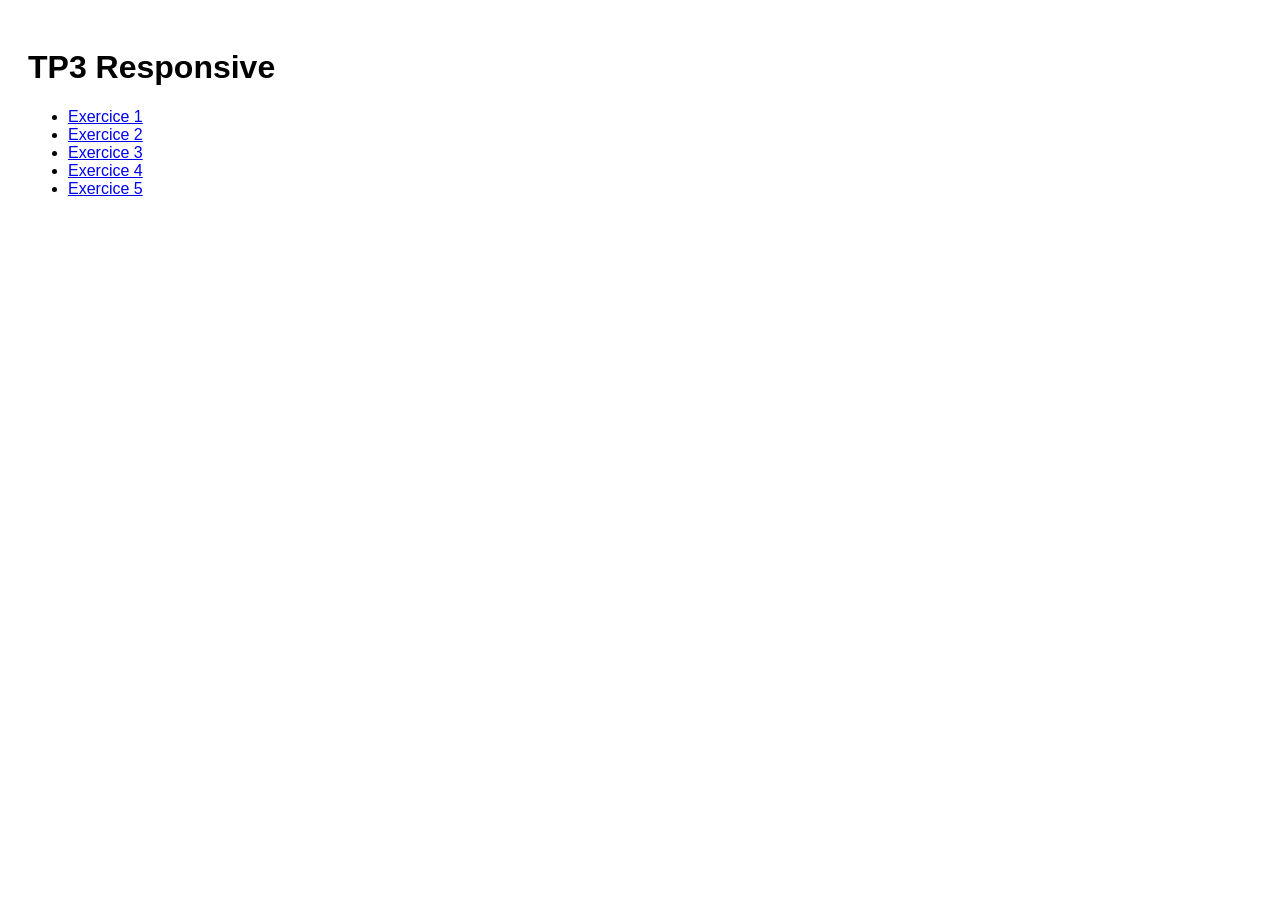
==== index.html @ 2e4f617b "Add initial index.html file with navigation links" ====
<!DOCTYPE html>
<html>
<head><meta charset="UTF-8"><title>TP3</title></head>
<body style="font-family:sans-serif;padding:20px">
<h1>TP3 Responsive</h1>
<ul>
<li><a href="exercice1.html">Exercice 1</a></li>
<li><a href="exercice2.html">Exercice 2</a></li>
<li><a href="exercice3.html">Exercice 3</a></li>
<li><a href="exercice4.html">Exercice 4</a></li>
<li><a href="exercice5.html">Exercice 5</a></li>
</ul>
</body>
</html>
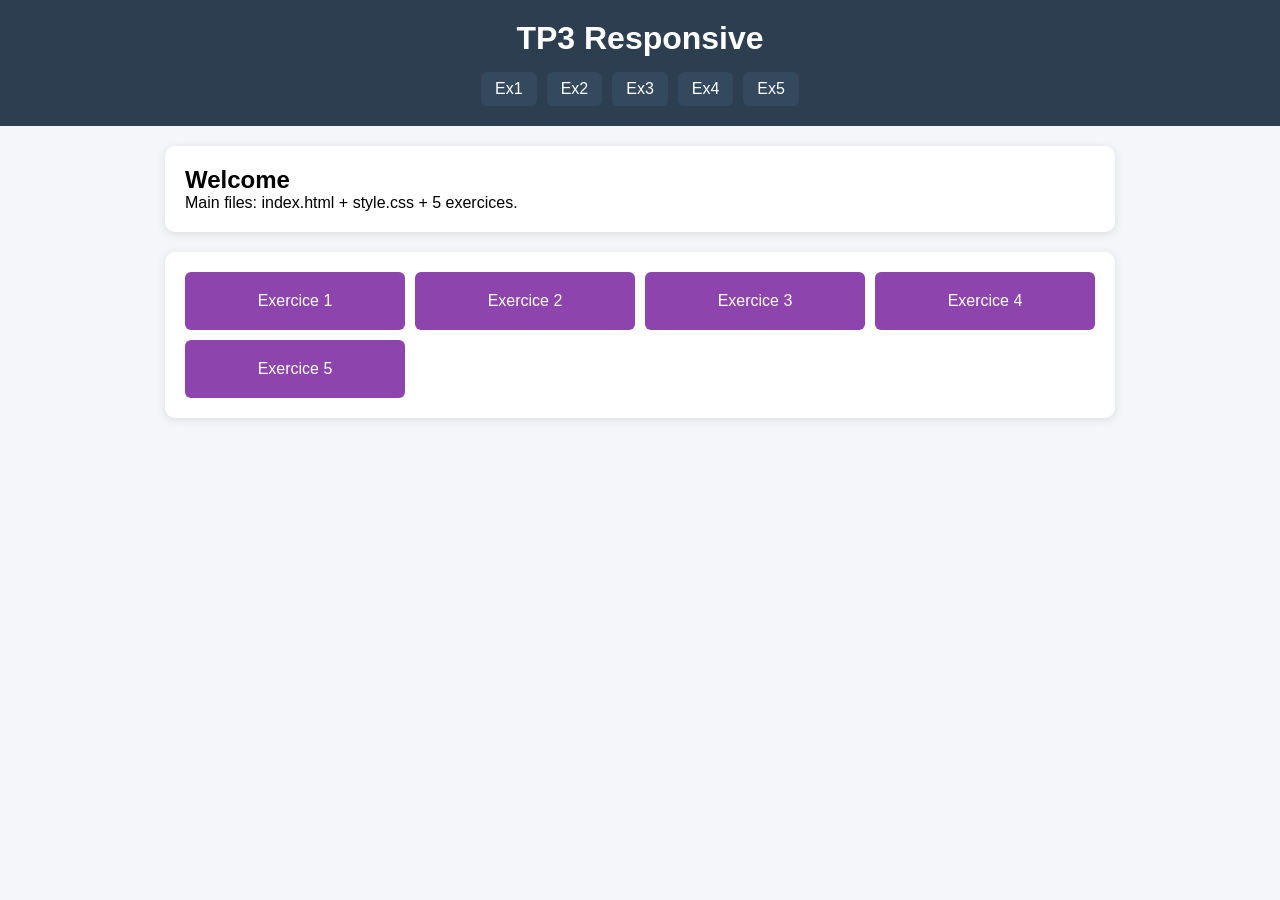
==== commit ed91b86b: "Update index.html for responsiveness and structure" ====
--- a/index.html
+++ b/index.html
@@ -1,14 +1,34 @@
 <!DOCTYPE html>
-<html>
-<head><meta charset="UTF-8"><title>TP3</title></head>
-<body style="font-family:sans-serif;padding:20px">
+<html lang="fr">
+<head>
+<meta charset="UTF-8">
+<meta name="viewport" content="width=device-width, initial-scale=1.0">
+<title>TP3 - Shayma</title>
+<link rel="stylesheet" href="style.css">
+</head>
+<body>
+<header>
 <h1>TP3 Responsive</h1>
-<ul>
-<li><a href="exercice1.html">Exercice 1</a></li>
-<li><a href="exercice2.html">Exercice 2</a></li>
-<li><a href="exercice3.html">Exercice 3</a></li>
-<li><a href="exercice4.html">Exercice 4</a></li>
-<li><a href="exercice5.html">Exercice 5</a></li>
-</ul>
+<nav>
+<a href="exercice1.html">Ex1</a>
+<a href="exercice2.html">Ex2</a>
+<a href="exercice3.html">Ex3</a>
+<a href="exercice4.html">Ex4</a>
+<a href="exercice5.html">Ex5</a>
+</nav>
+</header>
+<section>
+<h2>Welcome</h2>
+<p>Main files: index.html + style.css + 5 exercices.</p>
+</section>
+<section>
+<div class="grid">
+<div class="item"><a href="exercice1.html" style="color:white; text-decoration:none">Exercice 1</a></div>
+<div class="item"><a href="exercice2.html" style="color:white; text-decoration:none">Exercice 2</a></div>
+<div class="item"><a href="exercice3.html" style="color:white; text-decoration:none">Exercice 3</a></div>
+<div class="item"><a href="exercice4.html" style="color:white; text-decoration:none">Exercice 4</a></div>
+<div class="item"><a href="exercice5.html" style="color:white; text-decoration:none">Exercice 5</a></div>
+</div>
+</section>
 </body>
 </html>
--- a/style.css
+++ b/style.css
@@ -0,0 +1,11 @@
+* { box-sizing: border-box; margin: 0; padding: 0; font-family: Arial, sans-serif; }
+body { background: #f4f6f9; }
+header { background: #2c3e50; color: #fff; padding: 20px; text-align: center; }
+nav { display: flex; justify-content: center; gap: 10px; flex-wrap: wrap; margin-top: 15px; }
+nav a { color: #fff; background: #34495e; padding: 8px 14px; border-radius: 6px; text-decoration: none; }
+section { background: #fff; max-width: 950px; margin: 20px auto; padding: 20px; border-radius: 10px; box-shadow: 0 2px 10px rgba(0,0,0,0.1); }
+.grid { display: grid; grid-template-columns: repeat(4, 1fr); gap: 10px; }
+.item { background: #8e44ad; color: #fff; padding: 20px; text-align: center; border-radius: 6px; }
+img { max-width: 100%; height: auto; }
+@media (max-width: 768px) { .grid { grid-template-columns: repeat(2, 1fr); } }
+@media (max-width: 480px) { .grid { grid-template-columns: 1fr; } nav { flex-direction: column; } }
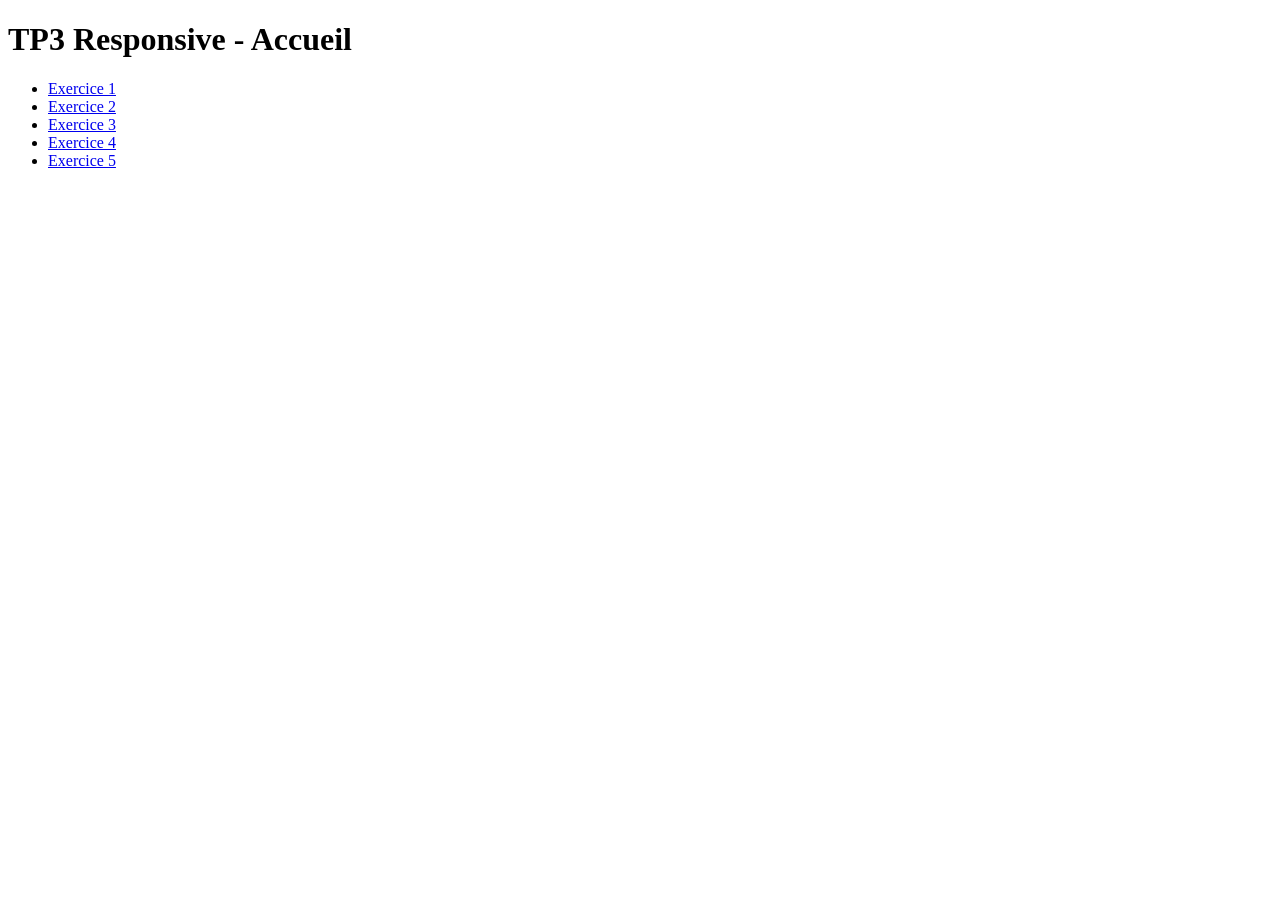
==== commit 0f3c9fc9: "Update title and add navigation list in index.html" ====
--- a/index.html
+++ b/index.html
@@ -3,32 +3,16 @@
 <head>
 <meta charset="UTF-8">
 <meta name="viewport" content="width=device-width, initial-scale=1.0">
-<title>TP3 - Shayma</title>
-<link rel="stylesheet" href="style.css">
+<title>TP3 Responsive</title>
 </head>
 <body>
-<header>
-<h1>TP3 Responsive</h1>
-<nav>
-<a href="exercice1.html">Ex1</a>
-<a href="exercice2.html">Ex2</a>
-<a href="exercice3.html">Ex3</a>
-<a href="exercice4.html">Ex4</a>
-<a href="exercice5.html">Ex5</a>
-</nav>
-</header>
-<section>
-<h2>Welcome</h2>
-<p>Main files: index.html + style.css + 5 exercices.</p>
-</section>
-<section>
-<div class="grid">
-<div class="item"><a href="exercice1.html" style="color:white; text-decoration:none">Exercice 1</a></div>
-<div class="item"><a href="exercice2.html" style="color:white; text-decoration:none">Exercice 2</a></div>
-<div class="item"><a href="exercice3.html" style="color:white; text-decoration:none">Exercice 3</a></div>
-<div class="item"><a href="exercice4.html" style="color:white; text-decoration:none">Exercice 4</a></div>
-<div class="item"><a href="exercice5.html" style="color:white; text-decoration:none">Exercice 5</a></div>
-</div>
-</section>
+<h1>TP3 Responsive - Accueil</h1>
+<ul>
+<li><a href="exercice1.html">Exercice 1</a></li>
+<li><a href="exercice2.html">Exercice 2</a></li>
+<li><a href="exercice3.html">Exercice 3</a></li>
+<li><a href="exercice4.html">Exercice 4</a></li>
+<li><a href="exercice5.html">Exercice 5</a></li>
+</ul>
 </body>
 </html>
